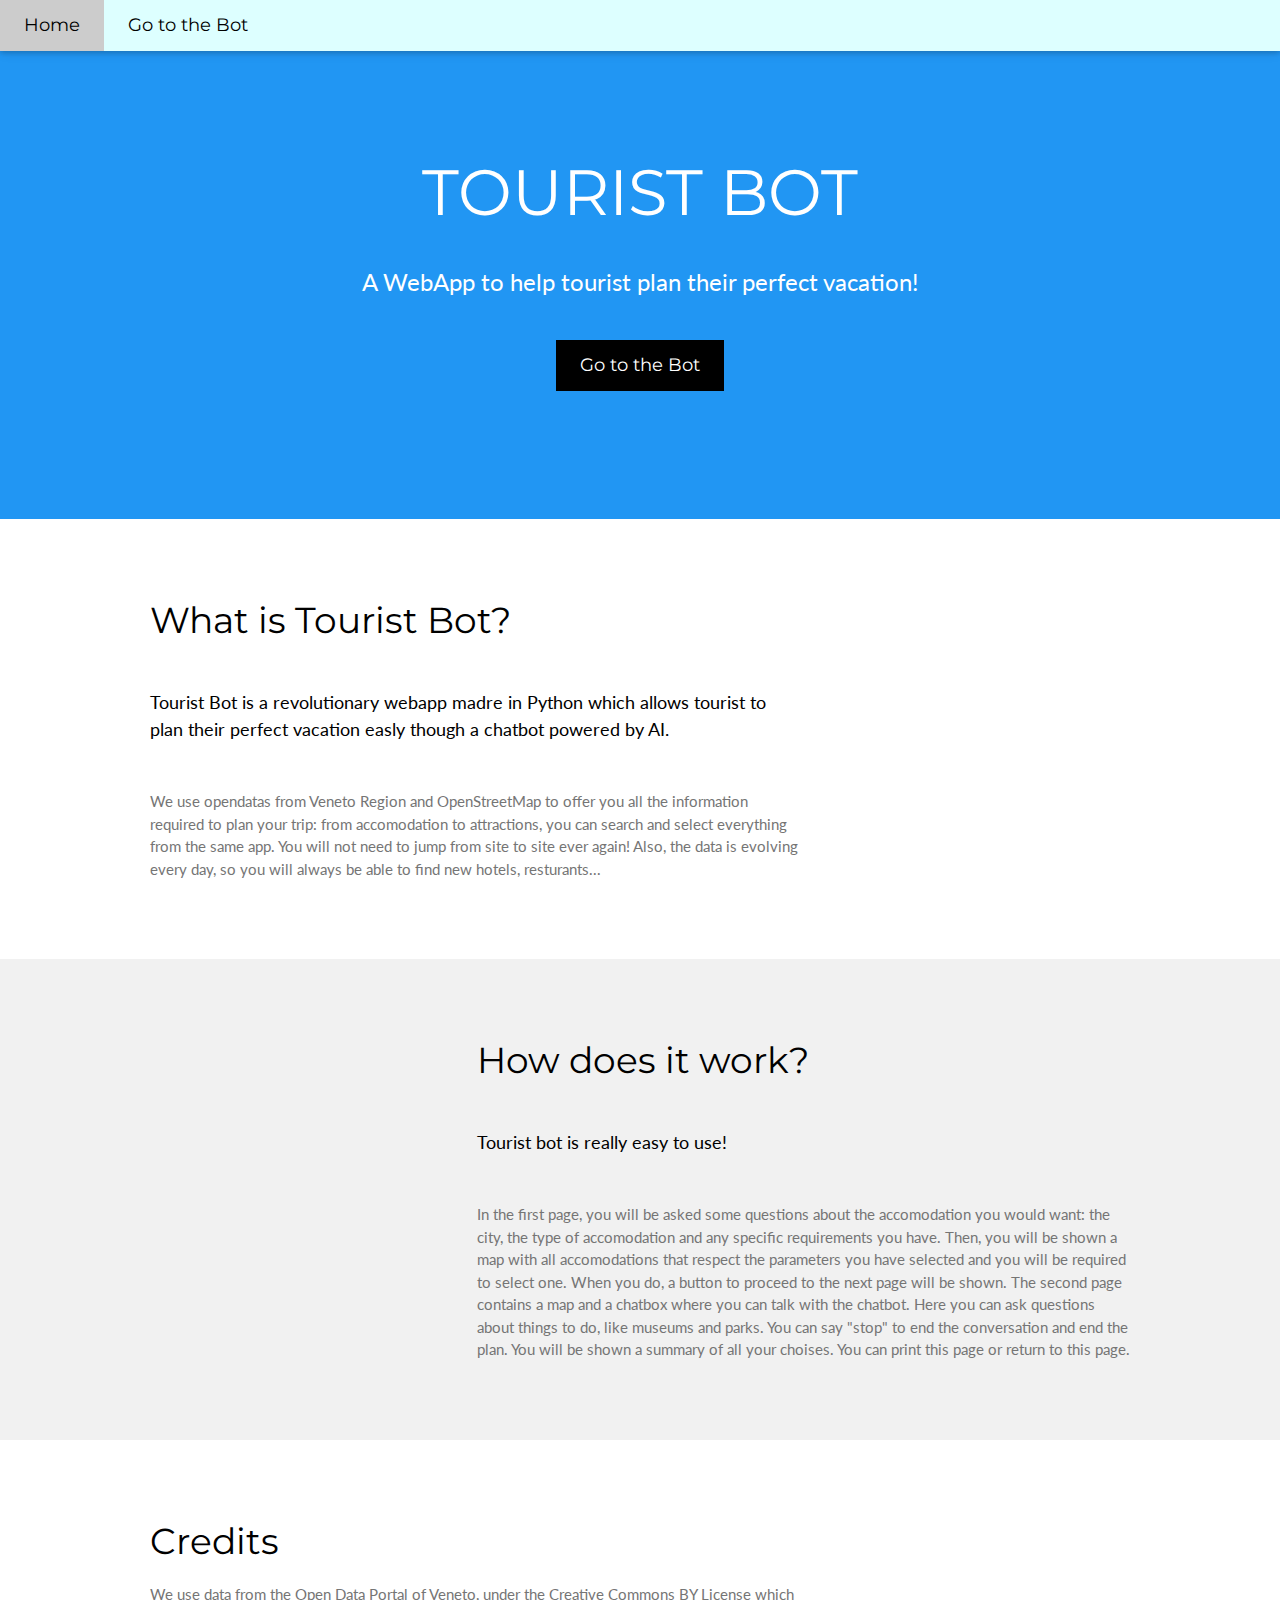
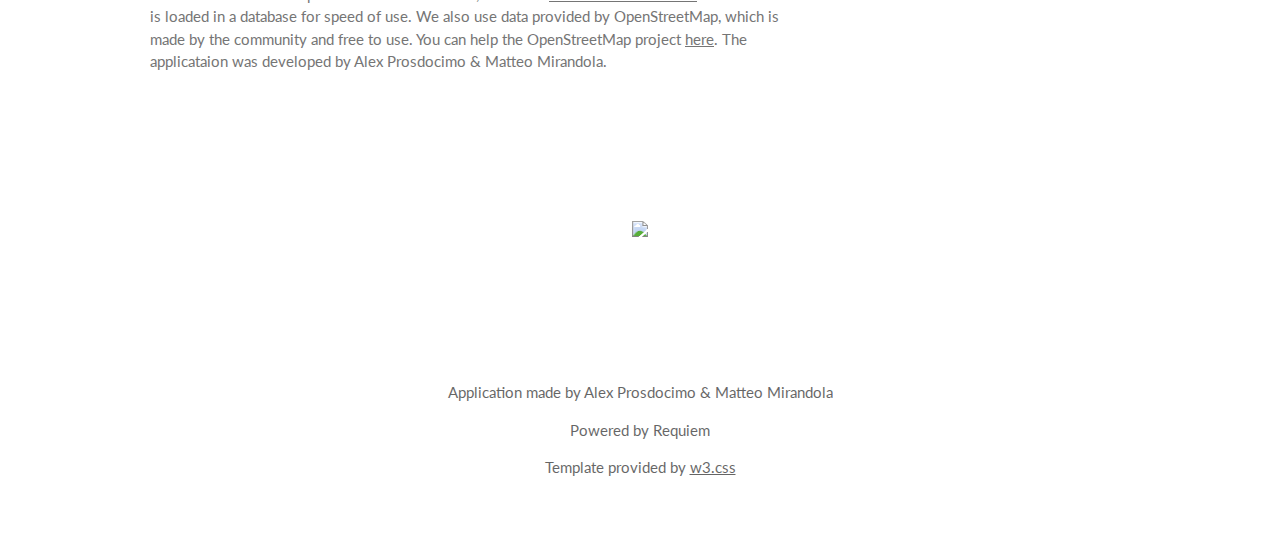
==== templates/index.html @ a581d76e "Add files via upload" ====
<!DOCTYPE html>
<html lang="en">
<title>Tourist Bot</title>
<meta charset="UTF-8">
<meta name="viewport" content="width=device-width, initial-scale=1">
<link rel="stylesheet" href="https://www.w3schools.com/w3css/4/w3.css">
<link rel="stylesheet" href="https://fonts.googleapis.com/css?family=Lato">
<link rel="stylesheet" href="https://fonts.googleapis.com/css?family=Montserrat">
<link rel="stylesheet" href="https://cdnjs.cloudflare.com/ajax/libs/font-awesome/4.7.0/css/font-awesome.min.css">
<style>
body,h1,h2,h3,h4,h5,h6 {font-family: "Lato", sans-serif}
.w3-bar,h1,button {font-family: "Montserrat", sans-serif}
.fa-anchor,.fa-coffee {font-size:200px}
</style>
<body>

<!-- Navbar -->
<div class="w3-top">
  <div class="w3-bar w3-pale-blue w3-card w3-left-align w3-large">
    <a class="w3-bar-item w3-button w3-hide-medium w3-hide-large w3-right w3-padding-large w3-hover-white w3-large w3-red" href="javascript:void(0);" onclick="myFunction()" title="Toggle Navigation Menu"><i class="fa fa-bars"></i></a>
    <a href="#" class="w3-bar-item w3-button w3-padding-large w3-white">Home</a>
    <a href="/tourist" class="w3-bar-item w3-button w3-hide-small w3-padding-large w3-hover-white">Go to the Bot</a>
  </div>

  <!-- Navbar on small screens -->
  <div id="navDemo" class="w3-bar-block w3-white w3-hide w3-hide-large w3-hide-medium w3-large">
    <a href="/tourist" class="w3-bar-item w3-button w3-padding-large">Go to the Bot</a>
  </div>
</div>

<!-- Header -->
<header class="w3-container w3-blue w3-center" style="padding:128px 16px">
  <h1 class="w3-margin w3-jumbo">TOURIST BOT</h1>
  <p class="w3-xlarge">A WebApp to help tourist plan their perfect vacation!</p>
  <button class="w3-button w3-black w3-padding-large w3-large w3-margin-top" onclick="window.location.href = '/tourist';">Go to the Bot</button>
</header>

<!-- First Grid -->
<div class="w3-row-padding w3-padding-64 w3-container">
  <div class="w3-content">
    <div class="w3-twothird">
      <h1>What is Tourist Bot?</h1>
      <h5 class="w3-padding-32">Tourist Bot is a revolutionary webapp madre in Python which allows tourist to plan their perfect vacation easly though a chatbot powered by AI.</h5>

      <p class="w3-text-grey">We use opendatas from Veneto Region and OpenStreetMap to offer you all the information required to plan your trip: from accomodation to attractions, you can search and select everything from the same app. You will not need to jump from site to site ever again!
          Also, the data is evolving every day, so you will always be able to find new hotels, resturants...
      </p>
    </div>
  </div>
</div>

<!-- Second Grid -->
<div class="w3-row-padding w3-light-grey w3-padding-64 w3-container">
  <div class="w3-content">
    <div class="w3-third w3-center">
      <i class="fa fa-coffee w3-padding-64 w3-text-red w3-margin-right" style="visibility: hidden;"></i>
    </div>

    <div class="w3-twothird">
      <h1>How does it work?</h1>
      <h5 class="w3-padding-32">Tourist bot is really easy to use!</h5>

      <p class="w3-text-grey">In the first page, you will be asked some questions about the accomodation you would want: the city, the
          type of accomodation and any specific requirements you have. Then, you will be shown a map with all accomodations that respect
          the parameters you have selected and you will be required to select one. When you do, a button to proceed to the next page will be shown.
          The second page contains a map and a chatbox where you can talk with the chatbot. Here you can ask questions about things to do, like museums and parks.
          You can say "stop" to end the conversation and end the plan. You will be shown a summary of all your choises. You can print this page or return to this page.
      </p>
    </div>
  </div>
</div>

<div class="w3-row-padding w3-padding-64 w3-container">
    <div class="w3-content">
      <div class="w3-twothird">
        <h1>Credits</h1>
        <p class="w3-text-grey">We use data from the Open Data Portal of Veneto, under the <a href="https://dati.veneto.it/opendata/elenco_strutture_ricettive_del_veneto">Creative Commons BY</a> License
            which is loaded in a database for speed of use. We also use data provided by OpenStreetMap, which is made by the community and free to use.
            You can help the OpenStreetMap project <a href="https://www.openstreetmap.org/fixthemap">here</a>.
            The applicataion was developed by Alex Prosdocimo & Matteo Mirandola.
        </p>
      </div>
    </div>
  </div>

<div class="w3-container w3-white w3-center w3-padding-64">
    <img src="static/assets/logos.png" style="width: 100%; height: auto;">
</div>

<!-- Footer -->
<footer class="w3-container w3-padding-64 w3-center w3-opacity">  
 <p>Application made by Alex Prosdocimo & Matteo Mirandola</p>
 <p>Powered by Requiem</p>
 <p>Template provided by <a href="https://www.w3schools.com/w3css/default.asp" target="_blank">w3.css</a></p>
</footer>

<script>
// Used to toggle the menu on small screens when clicking on the menu button
function myFunction() {
  var x = document.getElementById("navDemo");
  if (x.className.indexOf("w3-show") == -1) {
    x.className += " w3-show";
  } else { 
    x.className = x.className.replace(" w3-show", "");
  }
}
</script>

</body>
</html>
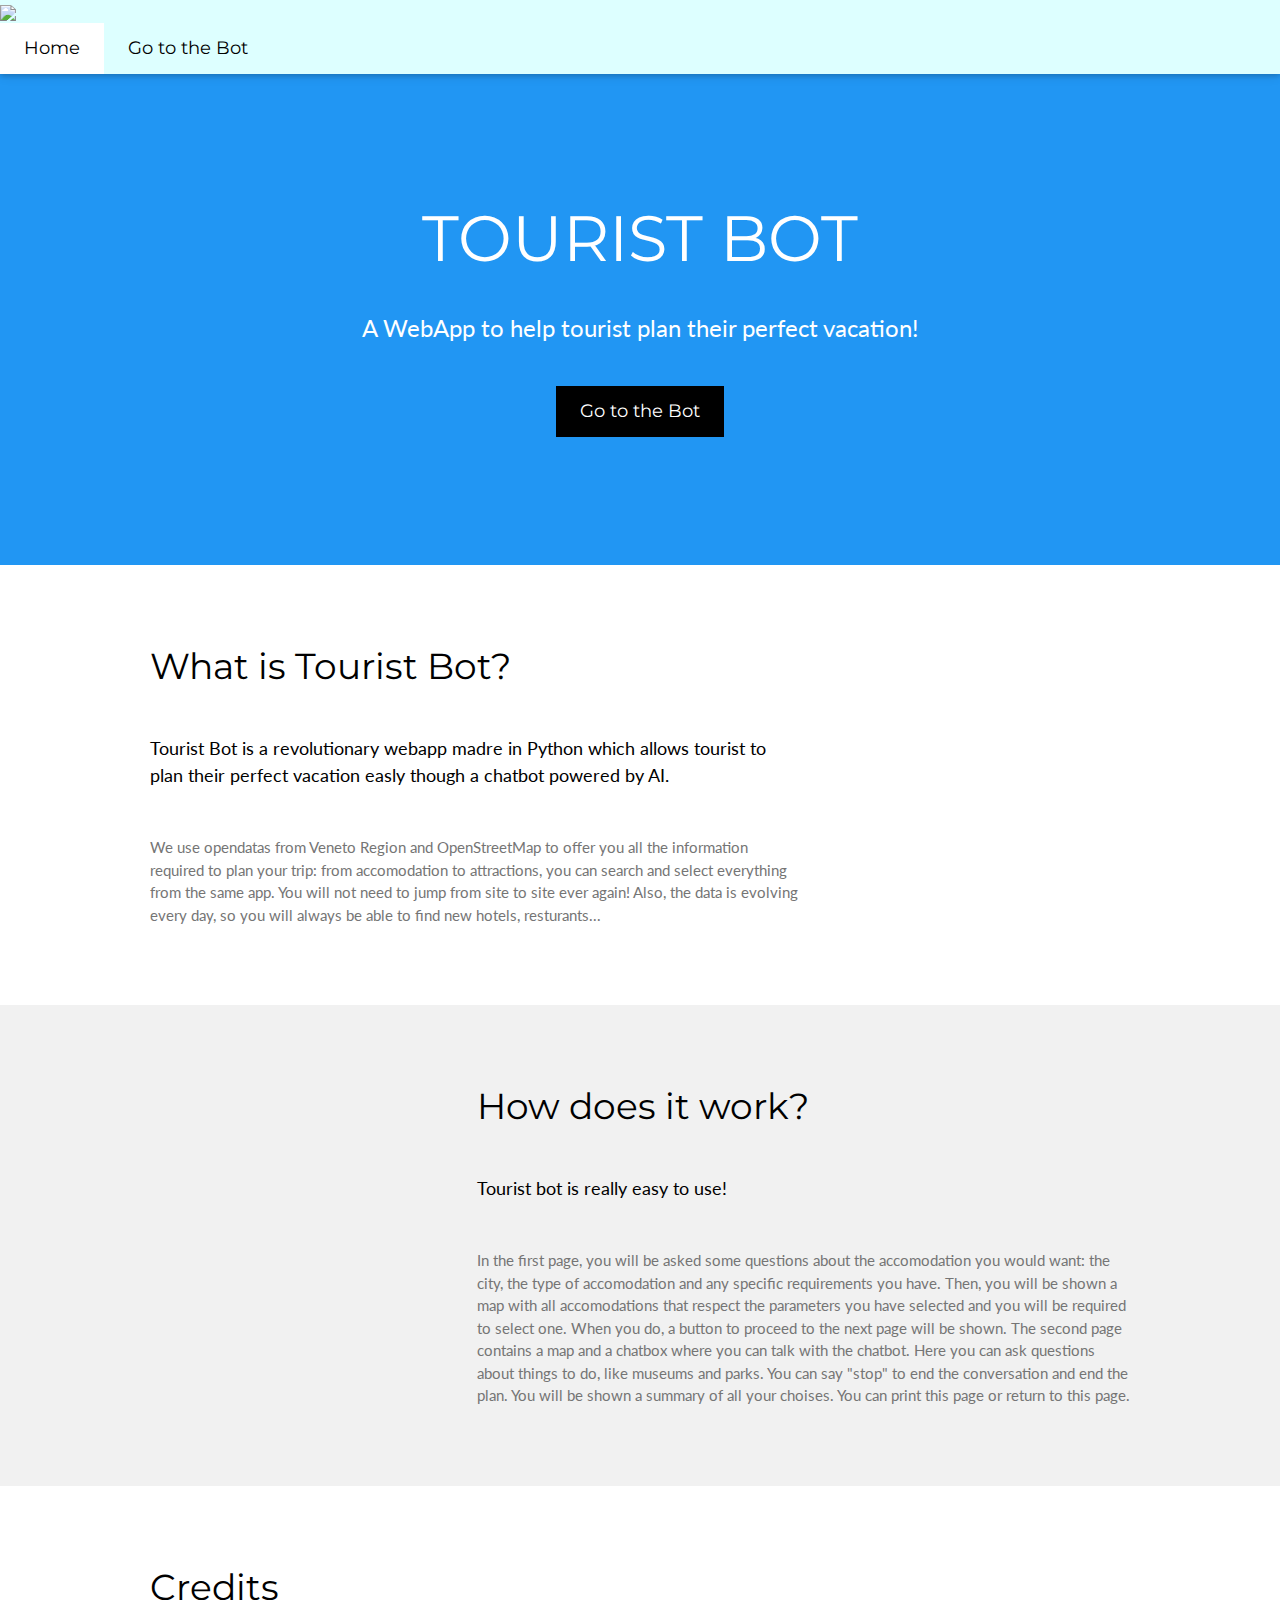
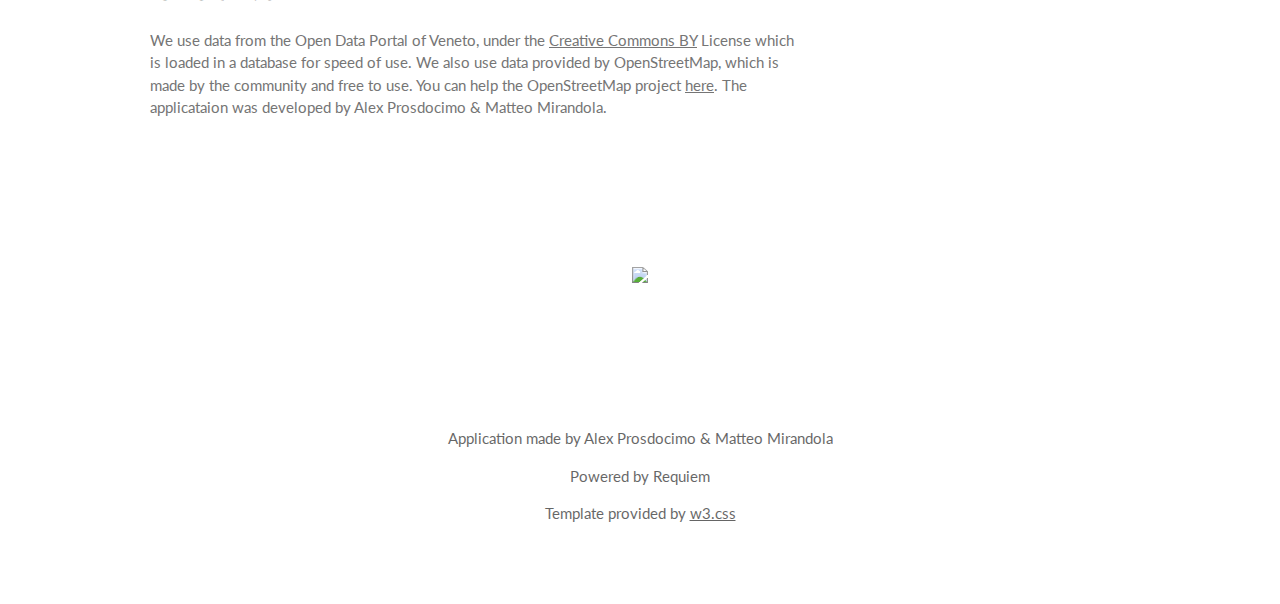
==== commit 53f98690: "Add files via upload" ====
--- a/templates/index.html
+++ b/templates/index.html
@@ -15,22 +15,17 @@
 <body>
 
 <!-- Navbar -->
-<div class="w3-top">
-  <div class="w3-bar w3-pale-blue w3-card w3-left-align w3-large">
-    <a class="w3-bar-item w3-button w3-hide-medium w3-hide-large w3-right w3-padding-large w3-hover-white w3-large w3-red" href="javascript:void(0);" onclick="myFunction()" title="Toggle Navigation Menu"><i class="fa fa-bars"></i></a>
+<div class="w3-top w3-pale-blue w3-card">
+    <img style="margin-left: auto; height: 100px" src="static/assets/innovlab.png">
+  <div class="w3-bar w3-pale-blue w3-left-align w3-large">
     <a href="#" class="w3-bar-item w3-button w3-padding-large w3-white">Home</a>
-    <a href="/tourist" class="w3-bar-item w3-button w3-hide-small w3-padding-large w3-hover-white">Go to the Bot</a>
-  </div>
-
-  <!-- Navbar on small screens -->
-  <div id="navDemo" class="w3-bar-block w3-white w3-hide w3-hide-large w3-hide-medium w3-large">
-    <a href="/tourist" class="w3-bar-item w3-button w3-padding-large">Go to the Bot</a>
+    <a href="/tourist" class="w3-bar-item w3-button w3-padding-large w3-hover-white">Go to the Bot</a>
   </div>
 </div>
 
 <!-- Header -->
 <header class="w3-container w3-blue w3-center" style="padding:128px 16px">
-  <h1 class="w3-margin w3-jumbo">TOURIST BOT</h1>
+  <h1 class="w3-jumbo" style="margin-top: 5%">TOURIST BOT</h1>
   <p class="w3-xlarge">A WebApp to help tourist plan their perfect vacation!</p>
   <button class="w3-button w3-black w3-padding-large w3-large w3-margin-top" onclick="window.location.href = '/tourist';">Go to the Bot</button>
 </header>
